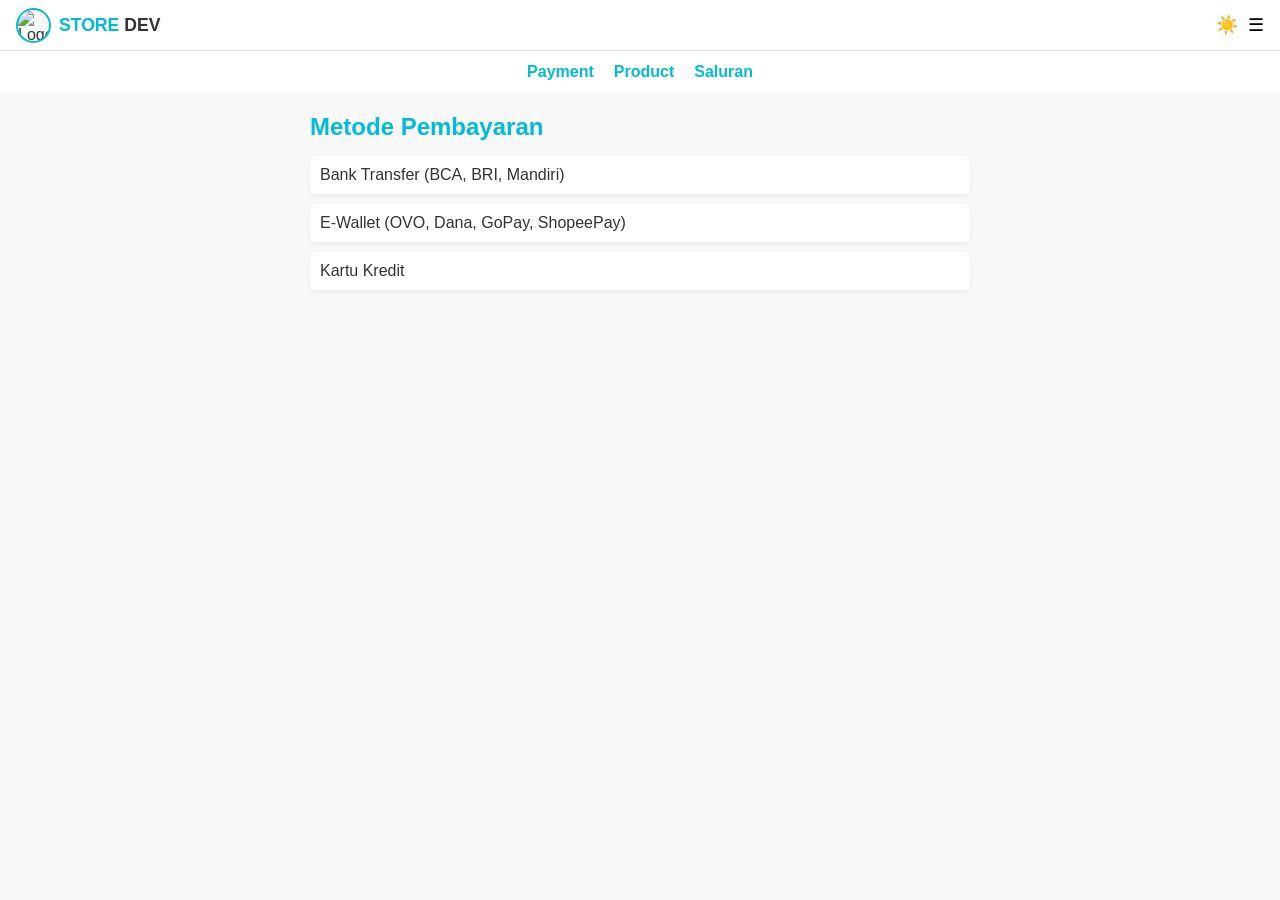
==== payment.html @ 25327bb7 "Update payment.html" ====
<!DOCTYPE html>
<html lang="en">
<head>
    <meta charset="UTF-8">
    <meta name="viewport" content="width=device-width, initial-scale=1.0">
    <title>Payment</title>
    <link rel="stylesheet" href="style.css">
</head>
<body>
    <!-- HEADER -->
    <header class="header">
        <div class="logo-area">
            <img src="https://img1.pixhost.to/images/7814/630179889_imgtmp.jpg" alt="Logo" class="logo">
            <h1 class="brand"><span class="blue">STORE</span> DEV</h1>
        </div>
        <div class="header-right">
            <button class="theme-toggle" id="themeToggle">☀️</button>
            <button class="hamburger" id="hamburgerBtn">☰</button>
        </div>
    </header>

    <!-- MENU -->
    <nav class="menu" id="menu">
        <a href="payment.html">Payment</a>
        <a href="product.html">Product</a>
        <a href="saluran.html">Saluran</a>
    </nav>

    <!-- CONTENT -->
    <div class="content">
        <h2>Metode Pembayaran</h2>
        <ul>
            <li>Bank Transfer (BCA, BRI, Mandiri)</li>
            <li>E-Wallet (OVO, Dana, GoPay, ShopeePay)</li>
            <li>Kartu Kredit</li>
        </ul>
    </div>

    <script src="script.js"></script>
</body>
</html>
---- style.css ----
/* RESET */
* {
    margin: 0;
    padding: 0;
    box-sizing: border-box;
}

/* BODY */
body {
    font-family: Arial, sans-serif;
    background: #f8f8f8;
    color: #333;
}

/* DARK MODE */
body.dark-mode {
    background: #222;
    color: #eee;
}

/* HEADER */
.header {
    display: flex;
    justify-content: space-between;
    align-items: center;
    padding: 8px 16px;
    background: #fff;
    box-shadow: 0 2px 6px rgba(0,0,0,0.1);
    height: 50px;
}

body.dark-mode .header {
    background: #333;
}

.logo-area {
    display: flex;
    align-items: center;
}

.logo {
    width: 35px;
    height: 35px;
    border-radius: 50%;
    object-fit: cover;
    margin-right: 8px;
    border: 2px solid #00bcd4;
}

.brand {
    font-size: 1.1em;
    margin: 0;
    font-weight: bold;
}

.blue {
    color: #00bcd4;
}

.header-right {
    display: flex;
    align-items: center;
    gap: 10px;
}

/* BUTTONS */
.theme-toggle,
.hamburger {
    background: none;
    border: none;
    font-size: 18px;
    cursor: pointer;
}

/* MENU */
.menu {
    background: #fff;
    display: flex;
    justify-content: center;
    gap: 20px;
    border-top: 1px solid #ddd;
    padding: 12px;
}

body.dark-mode .menu {
    background: #333;
}

.menu a {
    text-decoration: none;
    color: #00bcd4;
    font-weight: bold;
    transition: color 0.3s;
}

.menu a:hover {
    color: #007a89;
}

/* HAMBURGER MENU STYLE - MOBILE */
@media (max-width: 768px) {
    .menu {
        display: none;
        flex-direction: column;
        align-items: center;
        gap: 15px;
        border-top: none;
        padding: 10px;
    }

    .menu.menu-open {
        display: flex;
    }
}

/* HERO */
.hero {
    text-align: center;
    padding: 30px;
}

.profile-img img {
    width: 150px;
    height: 150px;
    border-radius: 50%;
    object-fit: cover;
    border: 3px solid #00bcd4;
    box-shadow: 0 0 15px rgba(0,188,212,0.5);
}

.tagline {
    margin-top: 15px;
    font-size: 1.2em;
}

.title {
    font-size: 1.4em;
    margin-top: 10px;
}

.description {
    margin-top: 15px;
    font-size: 0.95em;
    max-width: 500px;
    margin-left: auto;
    margin-right: auto;
}

/* CONTENT */
.content {
    padding: 20px;
    max-width: 700px;
    margin: auto;
}

.content h2 {
    margin-bottom: 15px;
    color: #00bcd4;
}

.content ul {
    list-style: none;
}

.content ul li {
    background: #fff;
    padding: 10px;
    margin-bottom: 10px;
    border-radius: 6px;
    box-shadow: 0 2px 5px rgba(0,0,0,0.05);
}
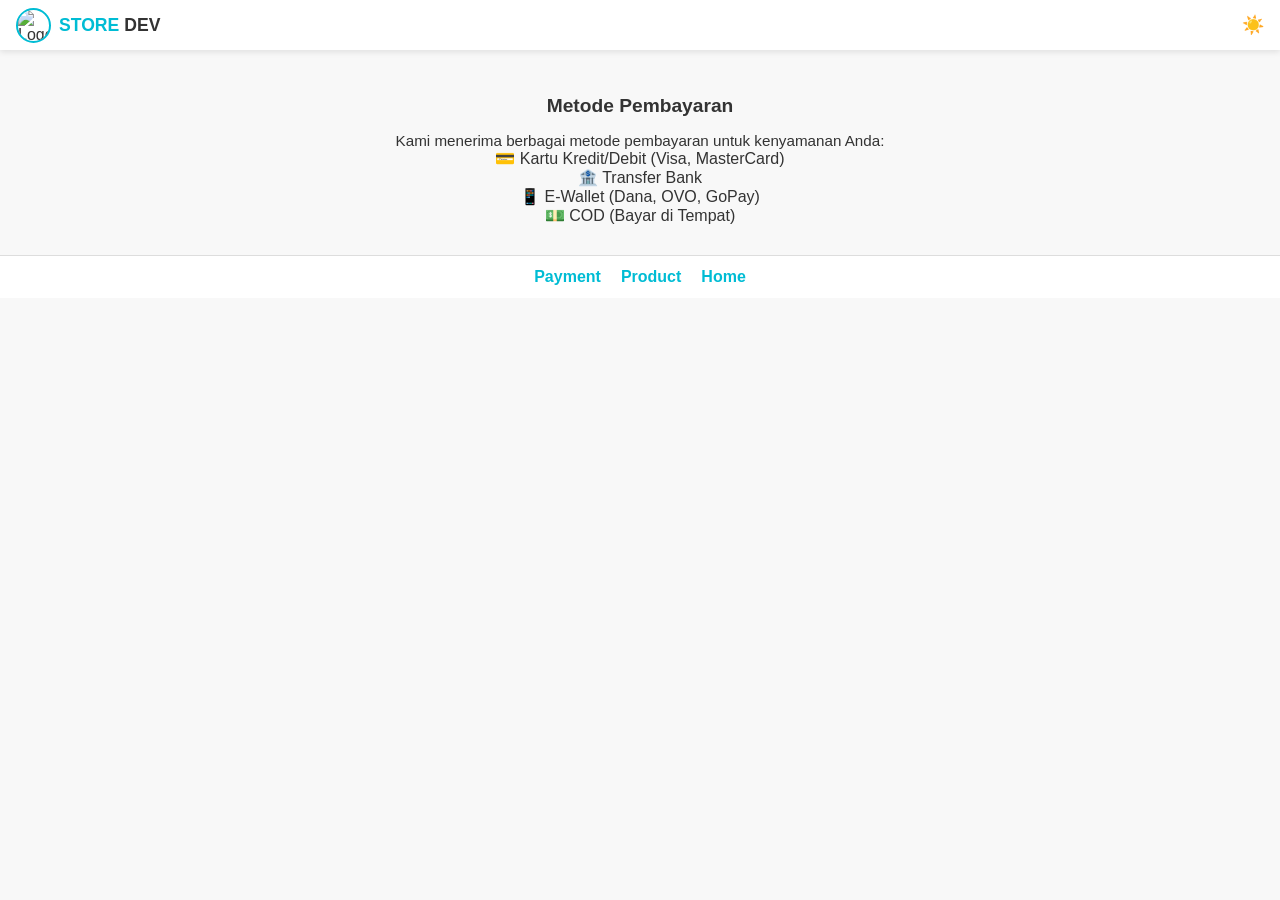
==== commit 9a01ddb5: "Update payment.html" ====
--- a/payment.html
+++ b/payment.html
@@ -3,7 +3,7 @@
 <head>
     <meta charset="UTF-8">
     <meta name="viewport" content="width=device-width, initial-scale=1.0">
-    <title>Payment</title>
+    <title>Payment - STORE DEV</title>
     <link rel="stylesheet" href="style.css">
 </head>
 <body>
@@ -13,29 +13,36 @@
             <img src="https://img1.pixhost.to/images/7814/630179889_imgtmp.jpg" alt="Logo" class="logo">
             <h1 class="brand"><span class="blue">STORE</span> DEV</h1>
         </div>
-        <div class="header-right">
-            <button class="theme-toggle" id="themeToggle">☀️</button>
-            <button class="hamburger" id="hamburgerBtn">☰</button>
-        </div>
+        <button class="theme-toggle" id="themeToggle">☀️</button>
     </header>
 
+    <!-- CONTENT -->
+    <section class="hero">
+        <h2 class="tagline">Metode Pembayaran</h2>
+        <p class="description">
+            Kami menerima berbagai metode pembayaran untuk kenyamanan Anda:
+        </p>
+        <ul style="list-style:none; padding:0;">
+            <li>💳 Kartu Kredit/Debit (Visa, MasterCard)</li>
+            <li>🏦 Transfer Bank</li>
+            <li>📱 E-Wallet (Dana, OVO, GoPay)</li>
+            <li>💵 COD (Bayar di Tempat)</li>
+        </ul>
+    </section>
+
     <!-- MENU -->
-    <nav class="menu" id="menu">
+    <nav class="menu">
         <a href="payment.html">Payment</a>
         <a href="product.html">Product</a>
-        <a href="saluran.html">Saluran</a>
+        <a href="index.html">Home</a>
     </nav>
 
-    <!-- CONTENT -->
-    <div class="content">
-        <h2>Metode Pembayaran</h2>
-        <ul>
-            <li>Bank Transfer (BCA, BRI, Mandiri)</li>
-            <li>E-Wallet (OVO, Dana, GoPay, ShopeePay)</li>
-            <li>Kartu Kredit</li>
-        </ul>
-    </div>
-
-    <script src="script.js"></script>
+    <script>
+        const toggle = document.getElementById('themeToggle');
+        toggle.addEventListener('click', () => {
+            document.body.classList.toggle('dark-mode');
+            toggle.textContent = document.body.classList.contains('dark-mode') ? '🌙' : '☀️';
+        });
+    </script>
 </body>
 </html>
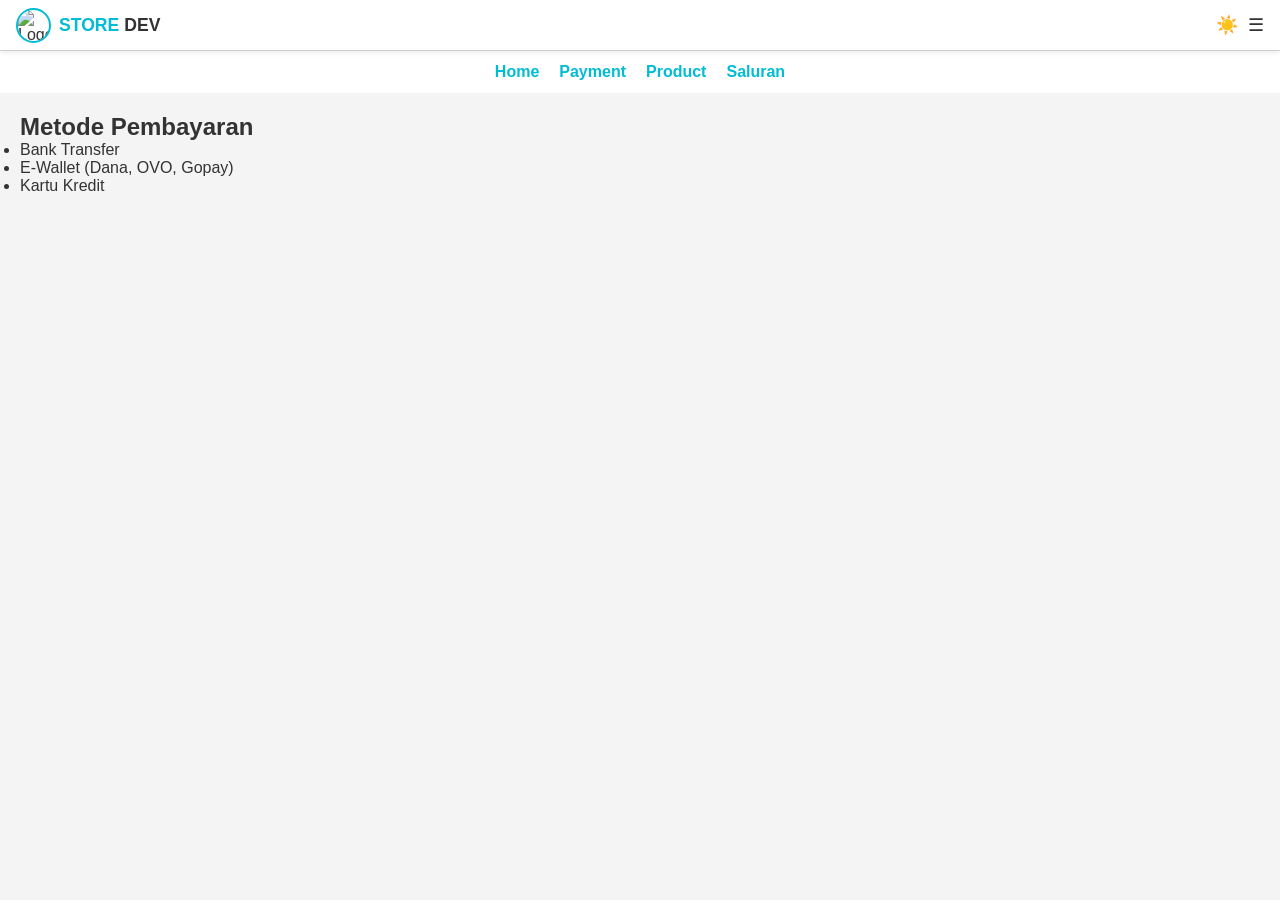
==== commit d0baff61: "Update payment.html" ====
--- a/payment.html
+++ b/payment.html
@@ -3,39 +3,36 @@
 <head>
     <meta charset="UTF-8">
     <meta name="viewport" content="width=device-width, initial-scale=1.0">
-    <title>Payment - STORE DEV</title>
+    <title>Payment</title>
     <link rel="stylesheet" href="style.css">
 </head>
 <body>
-    <!-- HEADER -->
     <header class="header">
         <div class="logo-area">
             <img src="https://img1.pixhost.to/images/7814/630179889_imgtmp.jpg" alt="Logo" class="logo">
             <h1 class="brand"><span class="blue">STORE</span> DEV</h1>
         </div>
-        <button class="theme-toggle" id="themeToggle">☀️</button>
+        <div class="header-right">
+            <button class="theme-toggle" id="themeToggle">☀️</button>
+            <button class="hamburger" id="hamburgerBtn">☰</button>
+        </div>
     </header>
 
-    <!-- CONTENT -->
-    <section class="hero">
-        <h2 class="tagline">Metode Pembayaran</h2>
-        <p class="description">
-            Kami menerima berbagai metode pembayaran untuk kenyamanan Anda:
-        </p>
-        <ul style="list-style:none; padding:0;">
-            <li>💳 Kartu Kredit/Debit (Visa, MasterCard)</li>
-            <li>🏦 Transfer Bank</li>
-            <li>📱 E-Wallet (Dana, OVO, GoPay)</li>
-            <li>💵 COD (Bayar di Tempat)</li>
+    <nav class="menu" id="menu">
+        <a href="index.html">Home</a>
+        <a href="payment.html">Payment</a>
+        <a href="product.html">Product</a>
+        <a href="saluran.html">Saluran</a>
+    </nav>
+
+    <section style="padding:20px;">
+        <h2>Metode Pembayaran</h2>
+        <ul>
+            <li>Bank Transfer</li>
+            <li>E-Wallet (Dana, OVO, Gopay)</li>
+            <li>Kartu Kredit</li>
         </ul>
     </section>
-
-    <!-- MENU -->
-    <nav class="menu">
-        <a href="payment.html">Payment</a>
-        <a href="product.html">Product</a>
-        <a href="index.html">Home</a>
-    </nav>
 
     <script>
         const toggle = document.getElementById('themeToggle');
@@ -43,6 +40,12 @@
             document.body.classList.toggle('dark-mode');
             toggle.textContent = document.body.classList.contains('dark-mode') ? '🌙' : '☀️';
         });
+
+        const hamburger = document.getElementById('hamburgerBtn');
+        const menu = document.getElementById('menu');
+        hamburger.addEventListener('click', () => {
+            menu.classList.toggle('menu-open');
+        });
     </script>
 </body>
 </html>
--- a/style.css
+++ b/style.css
@@ -1,24 +1,24 @@
-/* RESET */
+/* ====== BASIC RESET ====== */
 * {
     margin: 0;
     padding: 0;
     box-sizing: border-box;
 }
 
-/* BODY */
 body {
     font-family: Arial, sans-serif;
-    background: #f8f8f8;
+    background: #f4f4f4;
     color: #333;
+    transition: background 0.3s, color 0.3s;
 }
 
-/* DARK MODE */
+/* ====== DARK MODE ====== */
 body.dark-mode {
-    background: #222;
-    color: #eee;
+    background: #121212;
+    color: #fff;
 }
 
-/* HEADER */
+/* ====== HEADER ====== */
 .header {
     display: flex;
     justify-content: space-between;
@@ -27,10 +27,12 @@
     background: #fff;
     box-shadow: 0 2px 6px rgba(0,0,0,0.1);
     height: 50px;
+    position: relative;
+    z-index: 1000;
 }
 
 body.dark-mode .header {
-    background: #333;
+    background: #1f1f1f;
 }
 
 .logo-area {
@@ -49,7 +51,6 @@
 
 .brand {
     font-size: 1.1em;
-    margin: 0;
     font-weight: bold;
 }
 
@@ -63,109 +64,56 @@
     gap: 10px;
 }
 
-/* BUTTONS */
 .theme-toggle,
 .hamburger {
     background: none;
     border: none;
     font-size: 18px;
     cursor: pointer;
+    color: inherit;
 }
 
-/* MENU */
+/* ====== MENU ====== */
 .menu {
-    background: #fff;
     display: flex;
     justify-content: center;
     gap: 20px;
+    background: #fff;
     border-top: 1px solid #ddd;
     padding: 12px;
 }
 
 body.dark-mode .menu {
-    background: #333;
+    background: #1f1f1f;
 }
 
 .menu a {
     text-decoration: none;
     color: #00bcd4;
     font-weight: bold;
-    transition: color 0.3s;
 }
 
 .menu a:hover {
     color: #007a89;
 }
 
-/* HAMBURGER MENU STYLE - MOBILE */
+/* ====== MOBILE MENU ====== */
 @media (max-width: 768px) {
     .menu {
         display: none;
         flex-direction: column;
         align-items: center;
-        gap: 15px;
+        position: absolute;
+        top: 50px;
+        left: 0;
+        width: 100%;
         border-top: none;
-        padding: 10px;
+        z-index: 999;
     }
 
     .menu.menu-open {
         display: flex;
+        background: inherit;
+        padding: 15px 0;
     }
 }
-
-/* HERO */
-.hero {
-    text-align: center;
-    padding: 30px;
-}
-
-.profile-img img {
-    width: 150px;
-    height: 150px;
-    border-radius: 50%;
-    object-fit: cover;
-    border: 3px solid #00bcd4;
-    box-shadow: 0 0 15px rgba(0,188,212,0.5);
-}
-
-.tagline {
-    margin-top: 15px;
-    font-size: 1.2em;
-}
-
-.title {
-    font-size: 1.4em;
-    margin-top: 10px;
-}
-
-.description {
-    margin-top: 15px;
-    font-size: 0.95em;
-    max-width: 500px;
-    margin-left: auto;
-    margin-right: auto;
-}
-
-/* CONTENT */
-.content {
-    padding: 20px;
-    max-width: 700px;
-    margin: auto;
-}
-
-.content h2 {
-    margin-bottom: 15px;
-    color: #00bcd4;
-}
-
-.content ul {
-    list-style: none;
-}
-
-.content ul li {
-    background: #fff;
-    padding: 10px;
-    margin-bottom: 10px;
-    border-radius: 6px;
-    box-shadow: 0 2px 5px rgba(0,0,0,0.05);
-}
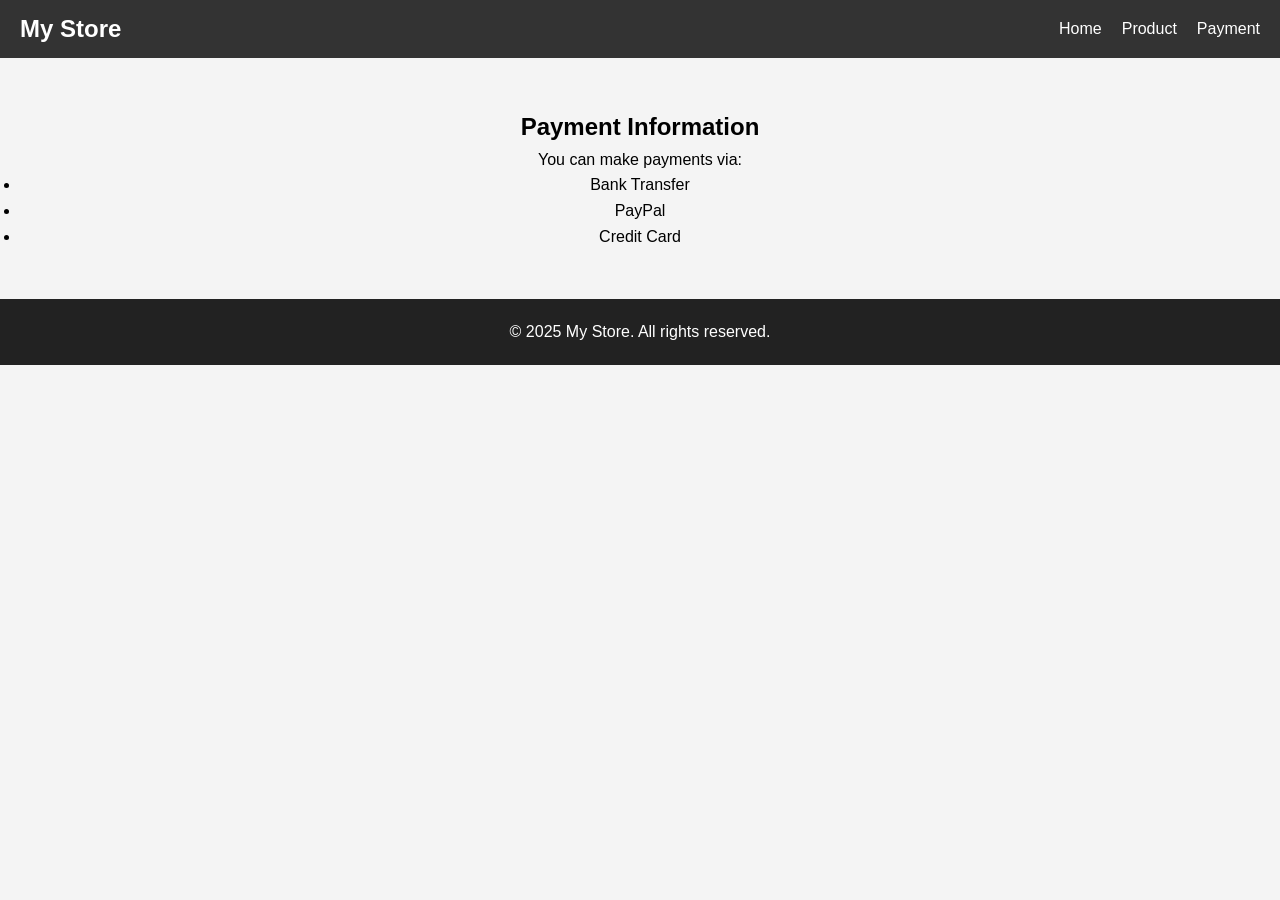
==== commit bdb67c8e: "Update payment.html" ====
--- a/payment.html
+++ b/payment.html
@@ -3,49 +3,48 @@
 <head>
     <meta charset="UTF-8">
     <meta name="viewport" content="width=device-width, initial-scale=1.0">
-    <title>Payment</title>
+    <title>My Store - Payment</title>
     <link rel="stylesheet" href="style.css">
+    <link rel="stylesheet" href="https://cdnjs.cloudflare.com/ajax/libs/font-awesome/6.5.0/css/all.min.css">
 </head>
 <body>
-    <header class="header">
-        <div class="logo-area">
-            <img src="https://img1.pixhost.to/images/7814/630179889_imgtmp.jpg" alt="Logo" class="logo">
-            <h1 class="brand"><span class="blue">STORE</span> DEV</h1>
-        </div>
-        <div class="header-right">
-            <button class="theme-toggle" id="themeToggle">☀️</button>
-            <button class="hamburger" id="hamburgerBtn">☰</button>
-        </div>
-    </header>
 
-    <nav class="menu" id="menu">
-        <a href="index.html">Home</a>
-        <a href="payment.html">Payment</a>
-        <a href="product.html">Product</a>
-        <a href="saluran.html">Saluran</a>
+<header>
+    <div class="logo">My Store</div>
+    <nav id="nav-menu">
+        <ul>
+            <li><a href="index.html">Home</a></li>
+            <li><a href="product.html">Product</a></li>
+            <li><a href="payment.html">Payment</a></li>
+        </ul>
     </nav>
+    <div class="hamburger" id="hamburger">
+        <i class="fas fa-bars"></i>
+    </div>
+</header>
 
-    <section style="padding:20px;">
-        <h2>Metode Pembayaran</h2>
-        <ul>
-            <li>Bank Transfer</li>
-            <li>E-Wallet (Dana, OVO, Gopay)</li>
-            <li>Kartu Kredit</li>
-        </ul>
-    </section>
+<section class="portfolio">
+    <h1>Payment Information</h1>
+    <p>You can make payments via:</p>
+    <ul>
+        <li>Bank Transfer</li>
+        <li>PayPal</li>
+        <li>Credit Card</li>
+    </ul>
+</section>
 
-    <script>
-        const toggle = document.getElementById('themeToggle');
-        toggle.addEventListener('click', () => {
-            document.body.classList.toggle('dark-mode');
-            toggle.textContent = document.body.classList.contains('dark-mode') ? '🌙' : '☀️';
-        });
+<footer>
+    <p>© 2025 My Store. All rights reserved.</p>
+</footer>
 
-        const hamburger = document.getElementById('hamburgerBtn');
-        const menu = document.getElementById('menu');
-        hamburger.addEventListener('click', () => {
-            menu.classList.toggle('menu-open');
-        });
-    </script>
+<script>
+    const hamburger = document.getElementById('hamburger');
+    const navMenu = document.getElementById('nav-menu');
+
+    hamburger.addEventListener('click', () => {
+        navMenu.classList.toggle('active');
+    });
+</script>
+
 </body>
 </html>
--- a/style.css
+++ b/style.css
@@ -1,4 +1,4 @@
-/* ====== BASIC RESET ====== */
+/* Reset dasar */
 * {
     margin: 0;
     padding: 0;
@@ -8,112 +8,117 @@
 body {
     font-family: Arial, sans-serif;
     background: #f4f4f4;
-    color: #333;
-    transition: background 0.3s, color 0.3s;
+    line-height: 1.6;
 }
 
-/* ====== DARK MODE ====== */
-body.dark-mode {
-    background: #121212;
-    color: #fff;
-}
-
-/* ====== HEADER ====== */
-.header {
+/* Navbar */
+header {
     display: flex;
     justify-content: space-between;
     align-items: center;
-    padding: 8px 16px;
-    background: #fff;
-    box-shadow: 0 2px 6px rgba(0,0,0,0.1);
-    height: 50px;
-    position: relative;
-    z-index: 1000;
-}
-
-body.dark-mode .header {
-    background: #1f1f1f;
-}
-
-.logo-area {
-    display: flex;
-    align-items: center;
+    background: #333;
+    color: white;
+    padding: 10px 20px;
 }
 
 .logo {
-    width: 35px;
-    height: 35px;
-    border-radius: 50%;
-    object-fit: cover;
-    margin-right: 8px;
-    border: 2px solid #00bcd4;
-}
-
-.brand {
-    font-size: 1.1em;
+    font-size: 1.5rem;
     font-weight: bold;
 }
 
-.blue {
-    color: #00bcd4;
+nav ul {
+    list-style: none;
+    display: flex;
+    gap: 20px;
 }
 
-.header-right {
-    display: flex;
-    align-items: center;
-    gap: 10px;
+nav ul li a {
+    color: white;
+    text-decoration: none;
 }
 
-.theme-toggle,
 .hamburger {
-    background: none;
-    border: none;
-    font-size: 18px;
+    display: none;
     cursor: pointer;
-    color: inherit;
+    font-size: 1.5rem;
 }
 
-/* ====== MENU ====== */
-.menu {
-    display: flex;
-    justify-content: center;
-    gap: 20px;
-    background: #fff;
-    border-top: 1px solid #ddd;
-    padding: 12px;
+/* Portfolio */
+.portfolio {
+    text-align: center;
+    padding: 50px 20px;
 }
 
-body.dark-mode .menu {
-    background: #1f1f1f;
+.portfolio img {
+    max-width: 400px;
+    margin-top: 20px;
+    border-radius: 10px;
 }
 
-.menu a {
-    text-decoration: none;
-    color: #00bcd4;
-    font-weight: bold;
+/* Produk */
+.products {
+    display: flex;
+    flex-wrap: wrap;
+    gap: 20px;
+    justify-content: center;
+    padding: 20px;
 }
 
-.menu a:hover {
-    color: #007a89;
+.product-card {
+    background: white;
+    border-radius: 8px;
+    box-shadow: 0 0 5px rgba(0,0,0,0.1);
+    padding: 15px;
+    text-align: center;
+    width: 250px;
 }
 
-/* ====== MOBILE MENU ====== */
+.product-card img {
+    max-width: 100%;
+    border-radius: 8px;
+}
+
+/* Footer & Sosial Media */
+footer {
+    background: #222;
+    color: white;
+    text-align: center;
+    padding: 20px 10px;
+}
+
+.social-icons {
+    margin: 10px 0;
+}
+
+.social-icons a {
+    color: white;
+    margin: 0 10px;
+    font-size: 1.5rem;
+    text-decoration: none;
+}
+
+.social-icons a:hover {
+    color: #ff6600;
+}
+
+/* Responsive */
 @media (max-width: 768px) {
-    .menu {
+    nav {
         display: none;
-        flex-direction: column;
-        align-items: center;
-        position: absolute;
-        top: 50px;
-        left: 0;
-        width: 100%;
-        border-top: none;
-        z-index: 999;
     }
 
-    .menu.menu-open {
-        display: flex;
-        background: inherit;
-        padding: 15px 0;
+    nav.active {
+        display: block;
+        background: #333;
+        padding: 10px;
+    }
+
+    nav ul {
+        flex-direction: column;
+        gap: 10px;
+    }
+
+    .hamburger {
+        display: block;
     }
 }
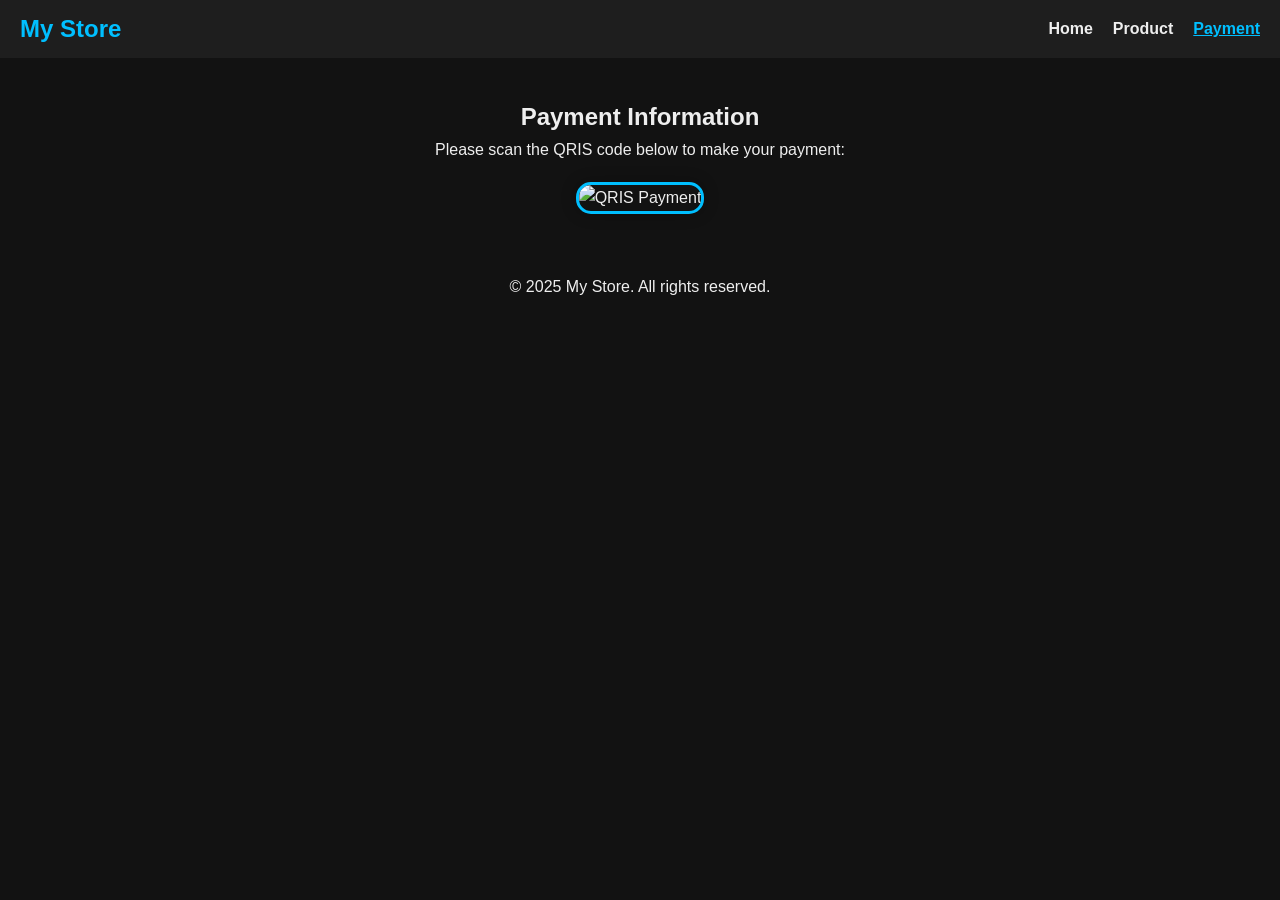
==== commit ca1988fb: "Update payment.html" ====
--- a/payment.html
+++ b/payment.html
@@ -1,49 +1,45 @@
 <!DOCTYPE html>
 <html lang="en">
 <head>
-    <meta charset="UTF-8">
-    <meta name="viewport" content="width=device-width, initial-scale=1.0">
-    <title>My Store - Payment</title>
-    <link rel="stylesheet" href="style.css">
-    <link rel="stylesheet" href="https://cdnjs.cloudflare.com/ajax/libs/font-awesome/6.5.0/css/all.min.css">
+  <meta charset="UTF-8" />
+  <meta name="viewport" content="width=device-width, initial-scale=1" />
+  <title>My Store - Payment</title>
+  <link rel="stylesheet" href="style.css" />
+  <link rel="stylesheet" href="https://cdnjs.cloudflare.com/ajax/libs/font-awesome/6.5.0/css/all.min.css" />
 </head>
 <body>
 
 <header>
-    <div class="logo">My Store</div>
-    <nav id="nav-menu">
-        <ul>
-            <li><a href="index.html">Home</a></li>
-            <li><a href="product.html">Product</a></li>
-            <li><a href="payment.html">Payment</a></li>
-        </ul>
-    </nav>
-    <div class="hamburger" id="hamburger">
-        <i class="fas fa-bars"></i>
-    </div>
+  <div class="logo">My Store</div>
+  <nav id="nav-menu">
+    <ul>
+      <li><a href="index.html">Home</a></li>
+      <li><a href="product.html">Product</a></li>
+      <li><a href="payment.html" class="active">Payment</a></li>
+    </ul>
+  </nav>
+  <div class="hamburger" id="hamburger">
+    <i class="fas fa-bars"></i>
+  </div>
 </header>
 
-<section class="portfolio">
-    <h1>Payment Information</h1>
-    <p>You can make payments via:</p>
-    <ul>
-        <li>Bank Transfer</li>
-        <li>PayPal</li>
-        <li>Credit Card</li>
-    </ul>
+<section class="portfolio" style="text-align:center; padding: 40px 20px;">
+  <h1>Payment Information</h1>
+  <p>Please scan the QRIS code below to make your payment:</p>
+  <img src="qris.jpg" alt="QRIS Payment" style="max-width: 300px; width: 100%; border-radius: 15px; box-shadow: 0 0 15px rgba(0,0,0,0.3);" />
 </section>
 
 <footer>
-    <p>© 2025 My Store. All rights reserved.</p>
+  <p>© 2025 My Store. All rights reserved.</p>
 </footer>
 
 <script>
-    const hamburger = document.getElementById('hamburger');
-    const navMenu = document.getElementById('nav-menu');
+  const hamburger = document.getElementById('hamburger');
+  const navMenu = document.getElementById('nav-menu');
 
-    hamburger.addEventListener('click', () => {
-        navMenu.classList.toggle('active');
-    });
+  hamburger.addEventListener('click', () => {
+    navMenu.classList.toggle('active');
+  });
 </script>
 
 </body>
--- a/style.css
+++ b/style.css
@@ -5,25 +5,35 @@
     box-sizing: border-box;
 }
 
+/* Body & umum */
 body {
     font-family: Arial, sans-serif;
-    background: #f4f4f4;
+    background: #121212;
+    color: #eee;
     line-height: 1.6;
 }
 
-/* Navbar */
+/* Header dan Navbar */
 header {
     display: flex;
     justify-content: space-between;
     align-items: center;
-    background: #333;
-    color: white;
+    background: #1e1e1e;
+    color: #eee;
     padding: 10px 20px;
+    position: relative;
+    z-index: 1000;
 }
 
 .logo {
     font-size: 1.5rem;
     font-weight: bold;
+    color: #00bfff;
+}
+
+/* Navigasi */
+nav {
+    transition: transform 0.3s ease;
 }
 
 nav ul {
@@ -33,55 +43,107 @@
 }
 
 nav ul li a {
-    color: white;
+    color: #eee;
     text-decoration: none;
+    font-weight: bold;
+    transition: color 0.3s;
 }
 
+nav ul li a:hover,
+nav ul li a.active {
+    color: #00bfff;
+    text-decoration: underline;
+}
+
+/* Hamburger menu */
 .hamburger {
     display: none;
     cursor: pointer;
     font-size: 1.5rem;
+    color: #00bfff;
 }
 
-/* Portfolio */
+/* Portfolio Section */
 .portfolio {
     text-align: center;
     padding: 50px 20px;
+    background-color: #121212;
+    color: #eee;
 }
 
 .portfolio img {
-    max-width: 400px;
+    max-width: 250px;
     margin-top: 20px;
     border-radius: 10px;
+    border: 3px solid #00bfff;
 }
 
-/* Produk */
+/* Products Section */
 .products {
-    display: flex;
-    flex-wrap: wrap;
-    gap: 20px;
-    justify-content: center;
-    padding: 20px;
+    max-width: 900px;
+    margin: 40px auto;
+    padding: 0 20px 40px;
 }
 
 .product-card {
-    background: white;
-    border-radius: 8px;
-    box-shadow: 0 0 5px rgba(0,0,0,0.1);
+    display: flex;
+    align-items: center;
+    gap: 15px;
+    background-color: #1e1e1e;
+    border-radius: 10px;
     padding: 15px;
-    text-align: center;
-    width: 250px;
+    margin-bottom: 15px;
 }
 
 .product-card img {
-    max-width: 100%;
+    width: 60px;
+    height: 60px;
+    object-fit: contain;
     border-radius: 8px;
+    background: #000;
 }
 
-/* Footer & Sosial Media */
+.product-info {
+    flex-grow: 1;
+}
+
+.product-info strong {
+    font-size: 16px;
+    color: #eee;
+    display: block;
+}
+
+.product-info small {
+    color: #bbb;
+    display: block;
+}
+
+.price {
+    color: #00bfff;
+    font-weight: 700;
+    margin-top: 5px;
+}
+
+.order-btn {
+    background-color: #00bfff;
+    color: #121212;
+    border: none;
+    border-radius: 6px;
+    padding: 8px 16px;
+    cursor: pointer;
+    font-weight: 700;
+    transition: background-color 0.3s ease;
+}
+
+.order-btn:hover {
+    background-color: #0099cc;
+    color: #fff;
+}
+
+/* Footer */
 footer {
-    background: #222;
-    color: white;
+    background: #121212;
+    color: #eee;
     text-align: center;
     padding: 20px 10px;
 }
@@ -91,26 +153,33 @@
 }
 
 .social-icons a {
-    color: white;
+    color: #eee;
     margin: 0 10px;
     font-size: 1.5rem;
     text-decoration: none;
 }
 
 .social-icons a:hover {
-    color: #ff6600;
+    color: #ffeb3b;
 }
 
-/* Responsive */
+/* Responsive Styles */
 @media (max-width: 768px) {
     nav {
         display: none;
+        position: absolute;
+        top: 60px;
+        right: 0;
+        background: #121212;
+        width: 200px;
+        padding: 10px;
+        border-radius: 0 0 0 10px;
+        box-shadow: -2px 2px 5px rgba(0,0,0,0.5);
+        z-index: 999;
     }
 
     nav.active {
         display: block;
-        background: #333;
-        padding: 10px;
     }
 
     nav ul {
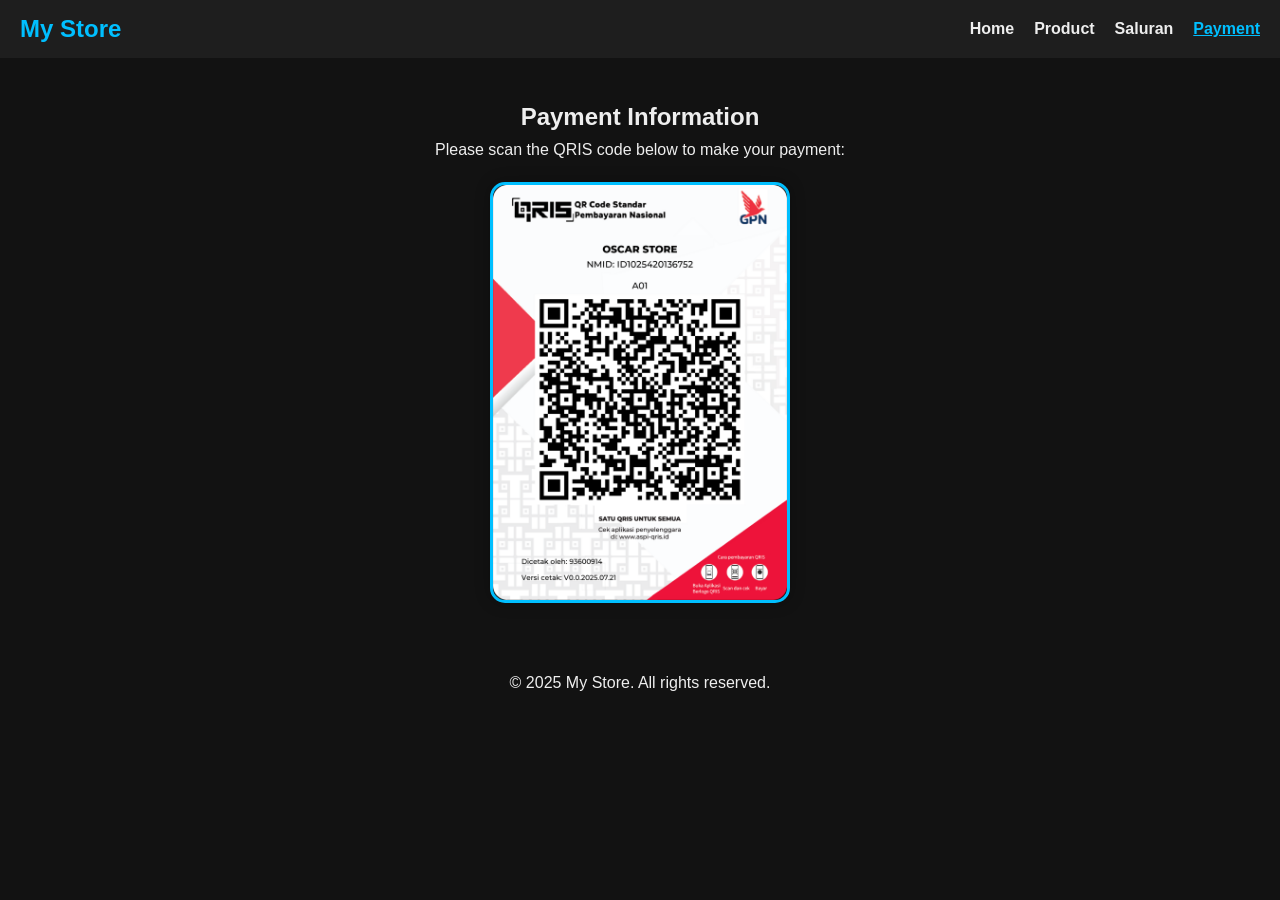
==== commit 0c4ef938: "Update payment.html" ====
--- a/payment.html
+++ b/payment.html
@@ -15,6 +15,7 @@
     <ul>
       <li><a href="index.html">Home</a></li>
       <li><a href="product.html">Product</a></li>
+      <li><a href="saluran.html">Saluran</a></li>
       <li><a href="payment.html" class="active">Payment</a></li>
     </ul>
   </nav>
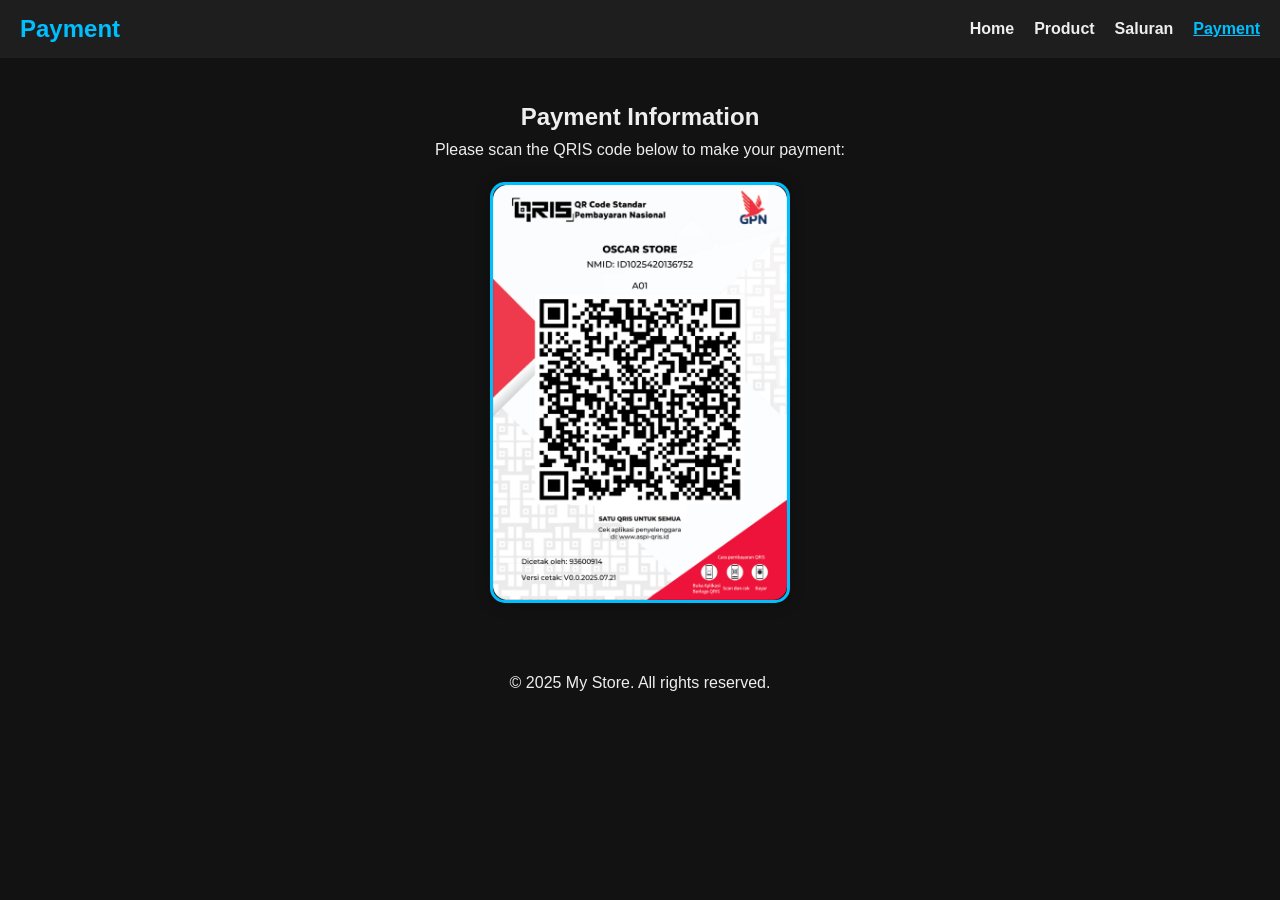
==== commit 3dbbd641: "Update payment.html" ====
--- a/payment.html
+++ b/payment.html
@@ -10,7 +10,7 @@
 <body>
 
 <header>
-  <div class="logo">My Store</div>
+  <div class="logo">Payment</div>
   <nav id="nav-menu">
     <ul>
       <li><a href="index.html">Home</a></li>
--- a/style.css
+++ b/style.css
@@ -55,6 +55,18 @@
     text-decoration: underline;
 }
 
+/*sosial icon */
+.social-icons a {
+  color: white;
+  margin: 0 10px;
+  font-size: 1.8rem;
+  text-decoration: none;
+  transition: color 0.3s ease;
+}
+
+.social-icons a:hover {
+  color: #25d366; /* hijau khas WA sebagai contoh */
+}
 /* Hamburger menu */
 .hamburger {
     display: none;
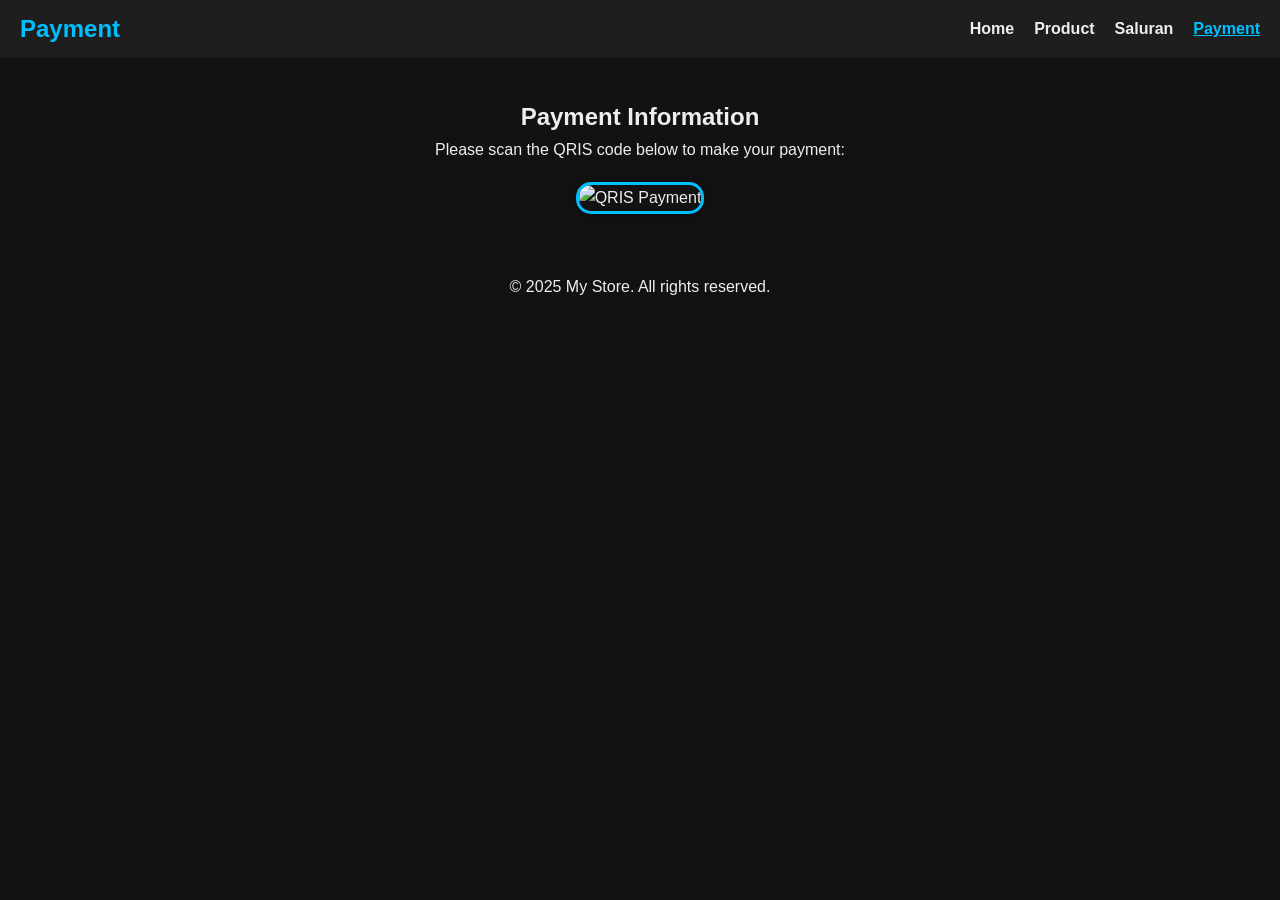
==== commit 4d938cae: "Update payment.html" ====
--- a/payment.html
+++ b/payment.html
@@ -27,7 +27,7 @@
 <section class="portfolio" style="text-align:center; padding: 40px 20px;">
   <h1>Payment Information</h1>
   <p>Please scan the QRIS code below to make your payment:</p>
-  <img src="qris.jpg" alt="QRIS Payment" style="max-width: 300px; width: 100%; border-radius: 15px; box-shadow: 0 0 15px rgba(0,0,0,0.3);" />
+  <img src="https://files.catbox.moe/p2z8qw.jpg" alt="QRIS Payment" style="max-width: 300px; width: 100%; border-radius: 15px; box-shadow: 0 0 15px rgba(0,0,0,0.3);" />
 </section>
 
 <footer>
